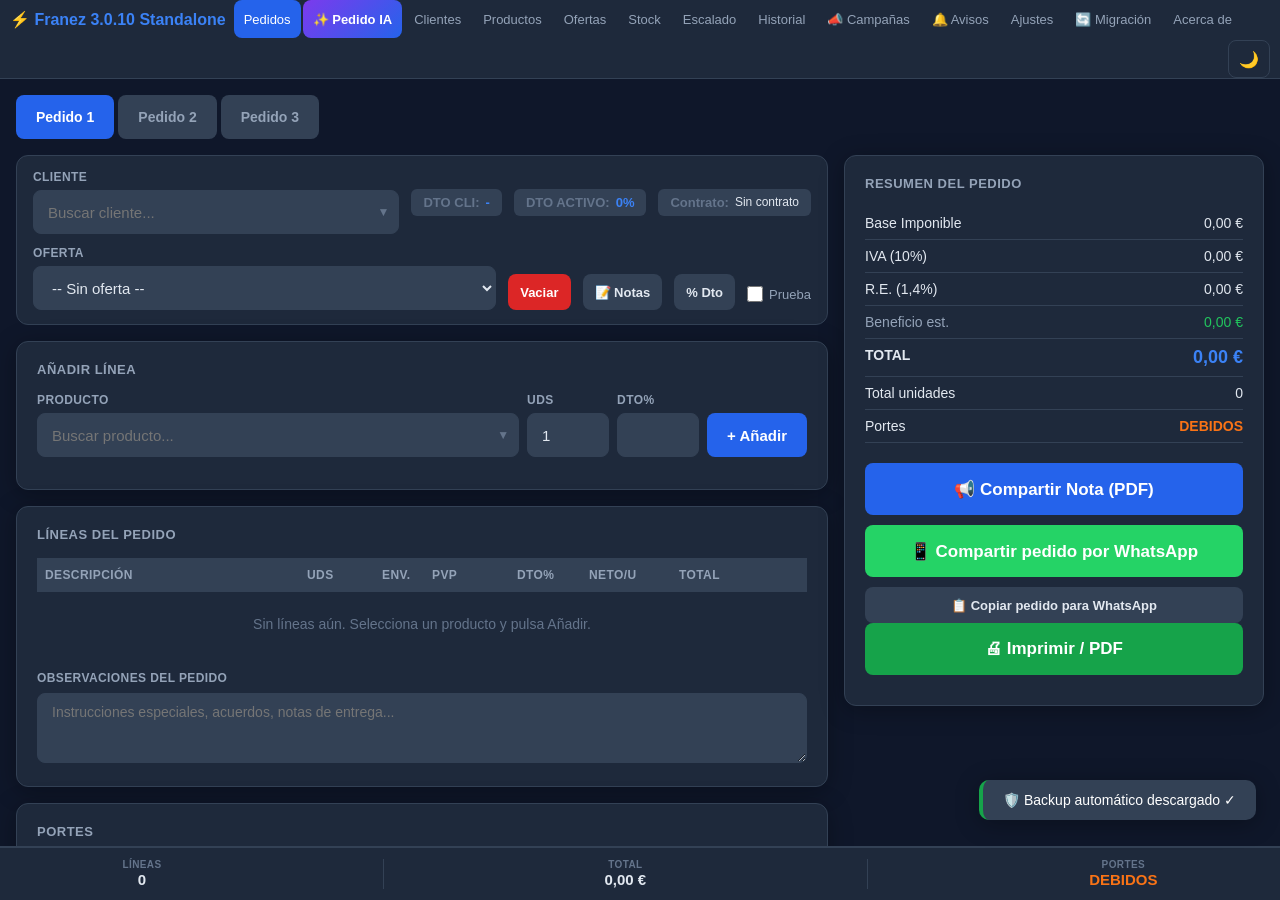
==== v3.html @ 40a16a83 "Add files via upload" ====
<!DOCTYPE html>
<html lang="es">
<head>
<meta charset="UTF-8">
<meta name="viewport" content="width=device-width,initial-scale=1.0">
<meta name="theme-color" content="#2563eb">
<meta name="mobile-web-app-capable" content="yes">
<meta name="apple-mobile-web-app-capable" content="yes">
<meta name="apple-mobile-web-app-status-bar-style" content="black-translucent">
<link rel="manifest" href="./manifest.json">
<title>Franez 3.0.10 Standalone</title>
<style>
html,body{margin:0;width:100%;height:100%;overflow:hidden;background:#0f172a}
#app-frame{display:block;width:100%;height:100%;border:0}
</style>
</head>
<body>
<iframe id="app-frame" src="index.html" title="Franez"></iframe>
<script>
(function(){
  var frame=document.getElementById('app-frame');

  function instalarV3(){
    var w=frame.contentWindow,d=frame.contentDocument;
    if(!w||!d||!d.body)return;

    /* V3: el popup deja de existir como función visible, pero el nodo se conserva
       para que los listeners antiguos no provoquen errores al ejecutarse. */
    w.initPopupInicio=function(){};
    var popup=d.getElementById('popup-inicio');
    if(popup){
      popup.style.setProperty('display','none','important');
      popup.setAttribute('aria-hidden','true');
    }

    /* V3: versión */
    d.title='Franez 3.0.10 Standalone';
    var navTitle=d.getElementById('nav-title');
    if(navTitle)navTitle.textContent='⚡ Franez 3.0.10 Standalone';

    /* Evitar duplicados */
    if(d.getElementById('nav-avisos-v3')){
      actualizarAvisos();
      return;
    }

    var nav=d.getElementById('nav');
    if(!nav)return;

    /* Nueva pestaña Avisos */
    var btn=d.createElement('button');
    btn.id='nav-avisos-v3';
    btn.className='nav-btn';
    btn.innerHTML='🔔 Avisos <span class="nav-badge hidden" id="avisos-badge-v3">0</span>';
    btn.onclick=function(){
      w.showPanel('avisos-v3',btn);
      renderAvisos();
    };

    var ajustes=d.querySelector('.nav-btn[onclick*="showPanel(\'ajustes\'"]');
    if(ajustes)nav.insertBefore(btn,ajustes);
    else nav.appendChild(btn);

    /* Panel de avisos, completamente desplazable */
    var panel=d.createElement('div');
    panel.className='panel';
    panel.id='panel-avisos-v3';
    panel.innerHTML=
      '<div class="card" style="max-width:1100px;margin:0 auto">'+
        '<div style="display:flex;justify-content:space-between;align-items:center;gap:10px;flex-wrap:wrap;margin-bottom:18px">'+
          '<div>'+
            '<div class="card-title" style="margin:0">🔔 Avisos</div>'+
            '<div style="font-size:13px;color:var(--text3);margin-top:5px">Todo lo que requiere tu atención, sin ventanas emergentes.</div>'+
          '</div>'+
          '<button class="btn btn-ghost btn-sm" id="avisos-refresh-v3">Actualizar</button>'+
        '</div>'+
        '<div id="avisos-content-v3"></div>'+
      '</div>';
    d.body.appendChild(panel);

    var style=d.createElement('style');
    style.id='estilos-avisos-v3';
    style.textContent=
      '#panel-avisos-v3{overflow-y:auto!important;-webkit-overflow-scrolling:touch;padding-bottom:80px}'+
      '#panel-avisos-v3 .card{min-height:fit-content}'+
      '.aviso-v3{border:1px solid var(--border);border-radius:12px;padding:14px;margin-bottom:10px;background:var(--card);color:var(--text);box-shadow:var(--shadow)}'+
      '.aviso-v3.urgente{border-left:4px solid #ef4444}'+
      '.aviso-v3.proximo{border-left:4px solid #f59e0b}'+
      '.aviso-v3.normal{border-left:4px solid #22c55e}'+
      '.aviso-v3-title{font-weight:700;font-size:14px;margin-bottom:5px}'+
      '.aviso-v3-meta{font-size:12px;color:var(--text3)}'+
      '.aviso-v3-empty{padding:28px 16px;text-align:center;color:var(--text3);border:1px dashed var(--border);border-radius:12px}'+
      '#popup-inicio{display:none!important}';
    d.head.appendChild(style);

    function getContratos(){
      if(typeof w.getContratosProximos==='function')return w.getContratosProximos();
      var dias=(w.state&&w.state.config&&w.state.config.diasContrato)||21;
      return (w.state&&Array.isArray(w.state.clientes)?w.state.clientes:[]).filter(function(c){
        if(!c.contrato||typeof w.diasParaVencer!=='function')return false;
        var x=w.diasParaVencer(c.contrato);
        return x>=0&&x<=dias;
      }).sort(function(a,b){
        return w.diasParaVencer(a.contrato)-w.diasParaVencer(b.contrato);
      });
    }

    function renderAvisos(){
      var box=d.getElementById('avisos-content-v3');
      if(!box)return;

      var contratos=getContratos();

      if(!contratos.length){
        box.innerHTML='<div class="aviso-v3-empty">✓ No tienes avisos pendientes de contratos.</div>';
        actualizarAvisos();
        return;
      }

      box.innerHTML=contratos.map(function(c){
        var dias=typeof w.diasParaVencer==='function'?w.diasParaVencer(c.contrato):0;
        var clase=dias<=7?'urgente':(dias<=14?'proximo':'normal');
        var texto=dias===0?'Vence hoy':(dias===1?'Vence mañana':'Vence en '+dias+' días');
        var fecha=typeof w.formatContratoDisplay==='function'?w.formatContratoDisplay(c.contrato):c.contrato;
        var nombre=typeof w.escH==='function'?w.escH(c.nombreCompleto):c.nombreCompleto||'Cliente';

        return '<div class="aviso-v3 '+clase+'">'+
          '<div class="aviso-v3-title">📋 '+nombre+'</div>'+
          '<div class="aviso-v3-meta"><strong>'+texto+'</strong> · Fecha de contrato: '+fecha+'</div>'+
        '</div>';
      }).join('');

      actualizarAvisos();
    }

    function actualizarAvisos(){
      var badge=d.getElementById('avisos-badge-v3');
      if(!badge)return;

      var contratos=[];
      if(typeof w.getContratosProximos==='function'){
        contratos=w.getContratosProximos();
      }else if(w.state&&Array.isArray(w.state.clientes)&&typeof w.diasParaVencer==='function'){
        var dias=(w.state.config&&w.state.config.diasContrato)||21;
        contratos=w.state.clientes.filter(function(c){
          if(!c.contrato)return false;
          var x=w.diasParaVencer(c.contrato);
          return x>=0&&x<=dias;
        });
      }

      var n=contratos.length;
      badge.textContent=n;
      badge.classList.toggle('hidden',n===0);
    }

    var refresh=d.getElementById('avisos-refresh-v3');
    if(refresh)refresh.onclick=renderAvisos;

    /* Reflejar v3 también en Acerca de */
    var aboutVersion=d.getElementById('about-version');
    if(aboutVersion)aboutVersion.textContent='v3.0.9';

    var aboutChange=d.getElementById('about-changelog');
    if(aboutChange){
      var item=d.createElement('div');
      item.className='changelog-item';
      item.innerHTML='<span class="changelog-version">v3.0.9</span><span class="changelog-desc">Nueva pestaña Avisos. Se elimina el popup de inicio. Inicio de la etapa 3: el desarrollo técnico de Franez pasa a estar bajo el mando de ChatGPT.</span>';
      aboutChange.insertBefore(item,aboutChange.firstChild);
    }

    w.renderAvisosV3=renderAvisos;
    actualizarAvisos();
  }


  /* V3.0.8 — BACKUP AUTOMÁTICO SIMPLE
     Sin permisos ni carpetas especiales: el JSON se descarga en la carpeta
     de descargas configurada por el navegador. El usuario conserva el control:
     puede desactivar el automático en Ajustes y siempre puede usar el botón Backup.
  */
  var BACKUP_AUTO_KEY='franez_backup_automatico';
  var BACKUP_DAY_KEY='franez_backup_ultimo_dia';

  function backupAutomaticoActivo(){
    return localStorage.getItem(BACKUP_AUTO_KEY)!=='off';
  }

  function construirDatosBackup(){
    var w=frame.contentWindow;
    var st=w.state||{};
    return {
      backupVersion:'1',
      appVersion:'3.0.10',
      fechaBackup:new Date().toISOString(),
      clientes:Array.isArray(st.clientes)?st.clientes:[],
      productos:Array.isArray(st.productos)?st.productos:[],
      ofertas:Array.isArray(st.ofertas)?st.ofertas:[],
      pedidos:Array.isArray(st.pedidos)?st.pedidos:[],
      historial:Array.isArray(st.historial)?st.historial:[],
      stock:st.stock||{},
      delegado:st.delegado||'',
      campanas:Array.isArray(st.campanas)?st.campanas:[],
      config:st.config||{},
      acumuladoMensual:st.acumuladoMensual||{},
      rutaDia:st.rutaDia||{fecha:'',clientes:[]},
      datosLocales:{
        planSemana:localStorage.getItem('planSemana')||'',
        franez_zonas:localStorage.getItem('franez_zonas')||'',
        franez_ts:localStorage.getItem('franez_ts')||''
      }
    };
  }

  function backupFechaISO(){
    var d=new Date();
    return d.getFullYear()+'-'+('0'+(d.getMonth()+1)).slice(-2)+'-'+('0'+d.getDate()).slice(-2);
  }

  async function esperarDatosCRM(){
    var w=frame.contentWindow;
    for(var i=0;i<40;i++){
      if(w.state && Array.isArray(w.state.clientes))return true;
      await new Promise(function(r){setTimeout(r,250);});
    }
    return !!(w.state&&Array.isArray(w.state.clientes));
  }

  async function descargarBackup(manual){
    await esperarDatosCRM();
    var datos=construirDatosBackup();
    var nombre='backup_'+backupFechaISO()+'.json';
    var blob=new Blob([JSON.stringify(datos,null,2)],{type:'application/json;charset=utf-8'});
    var url=URL.createObjectURL(blob);
    var a=document.createElement('a');
    a.href=url;
    a.download=nombre;
    a.style.display='none';
    document.body.appendChild(a);
    a.click();
    setTimeout(function(){URL.revokeObjectURL(url);a.remove();},1500);
    localStorage.setItem(BACKUP_DAY_KEY,backupFechaISO());
    var w=frame.contentWindow;
    if(w.toast)w.toast(manual?'🛡️ Backup manual descargado ✓':'🛡️ Backup automático descargado ✓','ok');
    return true;
  }

  async function ejecutarBackupAutomatico(){
    if(!backupAutomaticoActivo())return;
    var hoy=backupFechaISO();
    if(localStorage.getItem(BACKUP_DAY_KEY)===hoy)return;
    try{
      await descargarBackup(false);
    }catch(e){
      var w=frame.contentWindow;
      if(w.toast)w.toast('⚠️ No se pudo descargar el backup automático. Puedes usar 🛡️ Backup.','error');
      console.error('Backup automático:',e);
    }
  }

  async function forzarBackupManual(){
    try{
      await descargarBackup(true);
    }catch(e){
      var w=frame.contentWindow;
      if(w.toast)w.toast('⚠️ No se pudo crear el backup: '+String(e&&e.message?e.message:e),'error');
      console.error('Backup manual:',e);
    }
  }

  function instalarAjusteBackup(){
    var w=frame.contentWindow,d=frame.contentDocument;
    if(!w||!d)return;
    if(d.getElementById('ajuste-backup-auto-v308'))return;

    var panel=d.getElementById('panel-ajustes')||d.querySelector('[id*="ajustes"]');
    if(!panel)return;

    var card=d.createElement('div');
    card.id='ajuste-backup-auto-v308';
    card.className='card';
    card.style.marginTop='14px';
    card.innerHTML=
      '<div class="card-title">🛡️ Copia de seguridad</div>'+
      '<div style="font-size:13px;color:var(--text3);line-height:1.5;margin:6px 0 12px">Descarga un JSON completo una vez al día en la carpeta de Descargas del navegador. Tú tienes la última palabra y puedes desconectarlo cuando quieras.</div>'+
      '<label style="display:flex;align-items:center;justify-content:space-between;gap:12px;padding:12px 0;cursor:pointer">'+
        '<span><strong>Backup automático diario</strong><br><span style="font-size:12px;color:var(--text3)">Activo por defecto. El botón 🛡️ Backup sigue disponible aunque lo desactives.</span></span>'+
        '<input id="backup-auto-switch-v308" type="checkbox" style="width:22px;height:22px;flex:0 0 auto">'+
      '</label>';
    panel.appendChild(card);

    var sw=d.getElementById('backup-auto-switch-v308');
    sw.checked=backupAutomaticoActivo();
    sw.onchange=function(){
      localStorage.setItem(BACKUP_AUTO_KEY,sw.checked?'on':'off');
      if(w.toast)w.toast(sw.checked?'🛡️ Backup automático activado ✓':'🛡️ Backup automático desconectado','ok');
    };
  }


  var MENSAJE_COMPARTIR_KEY='franez_mensaje_compartir_pedido_v308';
  var MENSAJE_COMPARTIR_DEFAULT='Te envío este resumen únicamente para que puedas comprobar que el pedido que he pasado es correcto. Si ves cualquier error o algo que no coincida, por favor, házmelo saber. Muchas gracias.';

  function clientePedidoActual(){
    var w=frame.contentWindow;
    if(!w||!w.state||!Array.isArray(w.state.pedidos))return null;
    var p=w.state.pedidos[w.currentOrder||0];
    return p&&w.getClienteById?w.getClienteById(p.clienteId):null;
  }
  function mensajeCompartirActual(){return localStorage.getItem(MENSAJE_COMPARTIR_KEY)||MENSAJE_COMPARTIR_DEFAULT;}
  function normalizarTelefonoV308(v){
    var s=String(v||'').replace(/\D/g,'');
    if(!s)return '';
    if(s.indexOf('0034')===0)s=s.substring(4);
    if(s.indexOf('34')===0&&s.length===11)return s;
    if(s.length===9)return '34'+s;
    return s;
  }
  function construirMensajePedidoV308(){
    var w=frame.contentWindow,p=w.state&&w.state.pedidos?w.state.pedidos[w.currentOrder||0]:null;
    if(!p||!Array.isArray(p.lineas)||!p.lineas.length)return '';
    var lineas=p.lineas.map(function(l){
      var pvp=typeof w.fmNum==='function'?w.fmNum(l.pvp):Number(l.pvp||0).toFixed(2).replace('.',',');
      return '• '+String(l.nombre||'Producto')+' — '+(parseInt(l.uds)||0)+' uds. — PVP '+pvp+' €';
    }).join('\n');
    return mensajeCompartirActual()+'\n\n'+lineas+'\n\nLos precios indicados son PVP.';
  }
  function construirTextoEntregasV308(p){
    if(!p||!p.entregasOverride||!Array.isArray(p.lineas))return '';
    var out=[];
    p.lineas.forEach(function(l,idx){
      var nombre=String(l.nombre||'').toUpperCase(),uds=parseInt(l.uds)||0;
      var aplica=(nombre.indexOf('PHILUS')>-1&&uds>=48)||(nombre.indexOf('PHILUS')===-1&&uds>=12);
      if(!aplica)return;
      var ov=p.entregasOverride['linea_'+idx];if(!ov)return;
      var e1=ov.e1||Math.floor(uds/2),e2=uds-e1;
      out.push('• '+(l.nombre||'Producto')+': '+e1+' uds. — Envío 1: '+(ov.f1||'sin fecha')+' | '+e2+' uds. — Envío 2: '+(ov.f2||'sin fecha'));
    });
    return out.length?'ENTREGAS FRACCIONADAS\n'+out.join('\n'):'';
  }
  function copiarPedidoWhatsAppV308(){
    var texto=construirMensajePedidoV308();if(!texto)return;
    if(navigator.clipboard&&navigator.clipboard.writeText){
      navigator.clipboard.writeText(texto).then(function(){var w=frame.contentWindow;if(w.toast)w.toast('📋 Pedido copiado. Pégalo en WhatsApp Business.','ok');}).catch(function(){fallbackCopiarV308(texto);});
    }else fallbackCopiarV308(texto);
  }
  function fallbackCopiarV308(texto){
    var d=frame.contentDocument,ta=d.createElement('textarea');ta.value=texto;ta.style.position='fixed';ta.style.opacity='0';d.body.appendChild(ta);ta.select();try{d.execCommand('copy');}catch(e){}ta.remove();var w=frame.contentWindow;if(w.toast)w.toast('📋 Pedido copiado. Pégalo en WhatsApp Business.','ok');
  }
  function abrirWhatsAppPedidoV308(){
    var w=frame.contentWindow,c=clientePedidoActual(),texto=construirMensajePedidoV308();if(!texto)return;
    var telefono=normalizarTelefonoV308(c&&(c.movil||c.telefono));
    if(!telefono){copiarPedidoWhatsAppV308();if(w.toast)w.toast('⚠️ Este cliente no tiene móvil/teléfono. He copiado el pedido para pegarlo manualmente.','error');return;}
    var url='https://wa.me/'+telefono+'?text='+encodeURIComponent(texto);
    window.open(url,'_blank');
  }
  function instalarBotonWhatsApp(){
    var w=frame.contentWindow,d=frame.contentDocument;if(!w||!d||d.getElementById('btn-wa-pedido-v308'))return;
    var pdf=d.querySelector('button[onclick*="compartirNota"]');if(!pdf)return;
    var b=d.createElement('button');b.id='btn-wa-pedido-v308';b.className='btn btn-lg';b.style.cssText='background:#25d366;color:#fff;border:none';b.innerHTML='📱 Compartir pedido por WhatsApp';b.title='Prepara el pedido para el cliente. Tú tendrás que pulsar Enviar.';b.onclick=abrirWhatsAppPedidoV308;pdf.parentNode.insertBefore(b,pdf.nextSibling);
    var c=d.createElement('button');c.id='btn-copy-wa-pedido-v308';c.className='btn btn-ghost btn-sm';c.style.width='100%';c.textContent='📋 Copiar pedido para WhatsApp';c.title='Plan B: copia el mensaje completo al portapapeles.';c.onclick=copiarPedidoWhatsAppV308;b.parentNode.insertBefore(c,b.nextSibling);
  }
  function instalarMensajeCompartir(){
    var w=frame.contentWindow,d=frame.contentDocument;if(!w||!d||d.getElementById('ajuste-mensaje-compartir-v308'))return;
    var panel=d.getElementById('panel-ajustes')||d.querySelector('[id*="ajustes"]');if(!panel)return;
    var card=d.createElement('div');card.id='ajuste-mensaje-compartir-v308';card.className='card';card.style.marginTop='14px';
    card.innerHTML='<div class="card-title">✉️ Mensaje al compartir pedidos</div><div style="font-size:13px;color:var(--text3);line-height:1.5;margin-bottom:10px">Este texto se añadirá al compartir el pedido por email o WhatsApp. Puedes modificarlo cuando quieras.</div><textarea id="mensaje-compartir-v308" style="min-height:120px"></textarea><div style="display:flex;gap:8px;flex-wrap:wrap;margin-top:10px"><button class="btn btn-primary btn-sm" id="guardar-mensaje-compartir-v308">Guardar mensaje</button><button class="btn btn-ghost btn-sm" id="restaurar-mensaje-compartir-v308">Restaurar texto original</button></div>';
    panel.appendChild(card);var ta=d.getElementById('mensaje-compartir-v308');ta.value=mensajeCompartirActual();
    d.getElementById('guardar-mensaje-compartir-v308').onclick=function(){localStorage.setItem(MENSAJE_COMPARTIR_KEY,ta.value.trim()||MENSAJE_COMPARTIR_DEFAULT);if(w.toast)w.toast('✉️ Mensaje guardado ✓','ok');};
    d.getElementById('restaurar-mensaje-compartir-v308').onclick=function(){ta.value=MENSAJE_COMPARTIR_DEFAULT;localStorage.setItem(MENSAJE_COMPARTIR_KEY,MENSAJE_COMPARTIR_DEFAULT);if(w.toast)w.toast('✉️ Mensaje restaurado ✓','ok');};
  }
  function instalarContratoEditable(){
    var w=frame.contentWindow,d=frame.contentDocument;if(!w||!d)return;var bc=d.getElementById('badge-contrato');if(!bc||bc.dataset.v308)return;bc.dataset.v308='1';bc.style.cursor='pointer';bc.title='Pulsar para modificar la fecha de caducidad del contrato';
    bc.onclick=function(){
      var c=clientePedidoActual();if(!c){if(w.toast)w.toast('Selecciona primero un cliente.','err');return;}var actual=c.contrato||'';
      var html='<div style="padding:16px"><div style="font-size:14px;font-weight:700;margin-bottom:12px">📅 Fecha de caducidad del contrato</div><div style="font-size:12px;color:var(--text3);margin-bottom:8px">Cliente: '+(w.escH?w.escH(c.nombreComercial||c.nombreCompleto||'Cliente'):'Cliente')+'</div><input id="v308-contrato-date" type="date" value="'+String(actual).replace(/[^0-9-]/g,'')+'" style="width:100%;margin-bottom:14px"><div style="display:flex;gap:8px;justify-content:flex-end"><button class="btn btn-ghost" onclick="cerrarMiniModal()">Cancelar</button><button class="btn btn-primary" id="v308-guardar-contrato">Guardar</button></div></div>';
      if(typeof w.mostrarMiniModal==='function'){
        w.mostrarMiniModal(html);setTimeout(function(){var save=d.getElementById('v308-guardar-contrato');if(save)save.onclick=function(){var inp=d.getElementById('v308-contrato-date');c.contrato=inp&&inp.value?inp.value:'';if(typeof w.saveState==='function')w.saveState();if(typeof w.updateClientPreview==='function')w.updateClientPreview();if(typeof w.renderSummary==='function')w.renderSummary();if(typeof w.checkAlerts==='function')w.checkAlerts();if(typeof w.renderAvisosV3==='function')w.renderAvisosV3();if(typeof w.cerrarMiniModal==='function')w.cerrarMiniModal();if(w.toast)w.toast('📅 Fecha de contrato guardada ✓','ok');};},50);
      }else{var nuevo=prompt('Nueva fecha de caducidad (AAAA-MM-DD):',actual);if(nuevo!==null){c.contrato=nuevo;w.saveState();w.updateClientPreview();if(w.renderAvisosV3)w.renderAvisosV3();}}
    };
  }
  function sobrescribirCompartirNota(){
    var w=frame.contentWindow;if(!w||typeof w.verificarPedidoAntesDePDF!=='function'||typeof w.buildPDF!=='function'||typeof w.pdfToBlob!=='function')return;if(w.compartirNota&&w.compartirNota.__v308)return;
    var fn=function(){w.verificarPedidoAntesDePDF(function(){if(typeof w.guardarEnHistorial==='function')w.guardarEnHistorial();var nd=w.buildNdFromCurrentOrder();if(!nd.pedido.lineas||!nd.pedido.lineas.length){w.toast('Sin líneas en el pedido','err');return;}var p=nd.pedido,originalNotas=p.notas||'',entTexto=construirTextoEntregasV308(p);try{if(entTexto)p.notas=originalNotas?(originalNotas+'\n\n'+entTexto):entTexto;var pdfStr=w.buildPDF(nd),blob=w.pdfToBlob(pdfStr),fname=(typeof w.formatFName==='function'?w.formatFName(nd):'pedido.pdf');var file=new File([blob],fname,{type:'application/pdf'}),cli=nd.cliente||{},nombre=cli.nombreCompleto||cli.nombreComercial||'cliente';if(navigator.canShare&&navigator.canShare({files:[file]})){navigator.share({files:[file],title:'Pedido de '+nombre}).catch(function(){});}else{var a=document.createElement('a');a.href=URL.createObjectURL(blob);a.download=fname;a.click();if(w.toast)w.toast('PDF descargado ✓','ok');}}catch(e){w.toast('Error generando PDF: '+e.message,'err');}finally{p.notas=originalNotas;}});};fn.__v308=true;w.compartirNota=fn;
  }

  function arrancar(){
    setTimeout(function(){
      instalarV3();
      instalarAjusteBackup();
      instalarMensajeCompartir();
      instalarBotonWhatsApp();
      instalarContratoEditable();
      sobrescribirCompartirNota();
      setTimeout(function(){
        instalarAjusteBackup();
        instalarMensajeCompartir();
        instalarBotonWhatsApp();
        instalarContratoEditable();
        sobrescribirCompartirNota();
        ejecutarBackupAutomatico();
      },900);
    },50);
  }

  frame.addEventListener('load',arrancar);
})();
</script>
</body>
</html>
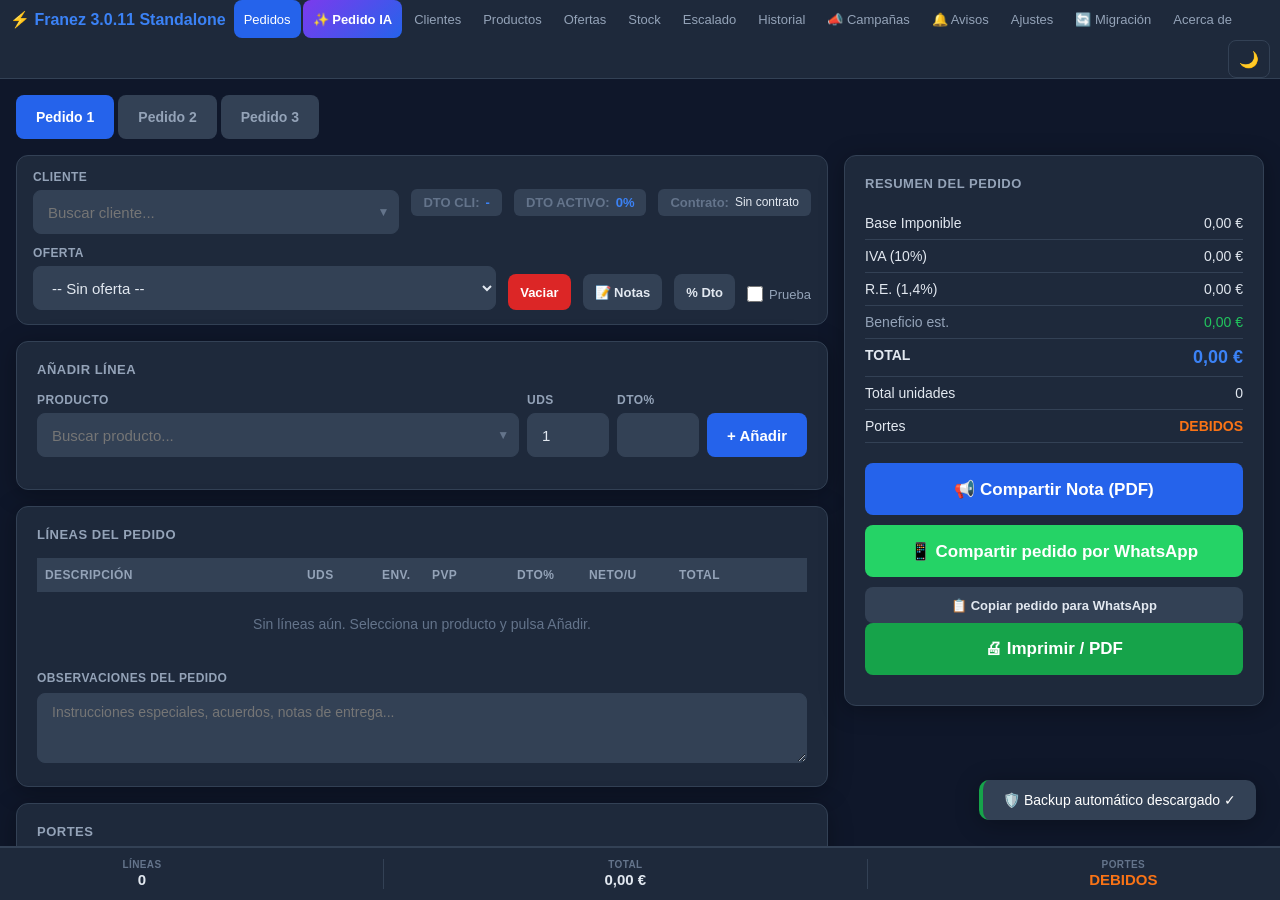
==== commit 85593b50: "Add files via upload" ====
--- a/v3.html
+++ b/v3.html
@@ -7,8 +7,7 @@
 <meta name="mobile-web-app-capable" content="yes">
 <meta name="apple-mobile-web-app-capable" content="yes">
 <meta name="apple-mobile-web-app-status-bar-style" content="black-translucent">
-<link rel="manifest" href="./manifest.json">
-<title>Franez 3.0.10 Standalone</title>
+<title>Franez 3.0.11 Standalone</title>
 <style>
 html,body{margin:0;width:100%;height:100%;overflow:hidden;background:#0f172a}
 #app-frame{display:block;width:100%;height:100%;border:0}
@@ -34,9 +33,9 @@
     }
 
     /* V3: versión */
-    d.title='Franez 3.0.10 Standalone';
+    d.title='Franez 3.0.11 Standalone';
     var navTitle=d.getElementById('nav-title');
-    if(navTitle)navTitle.textContent='⚡ Franez 3.0.10 Standalone';
+    if(navTitle)navTitle.textContent='⚡ Franez 3.0.11 Standalone';
 
     /* Evitar duplicados */
     if(d.getElementById('nav-avisos-v3')){
@@ -159,13 +158,13 @@
 
     /* Reflejar v3 también en Acerca de */
     var aboutVersion=d.getElementById('about-version');
-    if(aboutVersion)aboutVersion.textContent='v3.0.9';
+    if(aboutVersion)aboutVersion.textContent='v3.0.11';
 
     var aboutChange=d.getElementById('about-changelog');
     if(aboutChange){
       var item=d.createElement('div');
       item.className='changelog-item';
-      item.innerHTML='<span class="changelog-version">v3.0.9</span><span class="changelog-desc">Nueva pestaña Avisos. Se elimina el popup de inicio. Inicio de la etapa 3: el desarrollo técnico de Franez pasa a estar bajo el mando de ChatGPT.</span>';
+      item.innerHTML='<span class="changelog-version">v3.0.11</span><span class="changelog-desc">Nueva pestaña Avisos. Se elimina el popup de inicio. Inicio de la etapa 3: el desarrollo técnico de Franez pasa a estar bajo el mando de ChatGPT.</span>';
       aboutChange.insertBefore(item,aboutChange.firstChild);
     }
 
@@ -191,7 +190,7 @@
     var st=w.state||{};
     return {
       backupVersion:'1',
-      appVersion:'3.0.10',
+      appVersion:'3.0.11',
       fechaBackup:new Date().toISOString(),
       clientes:Array.isArray(st.clientes)?st.clientes:[],
       productos:Array.isArray(st.productos)?st.productos:[],
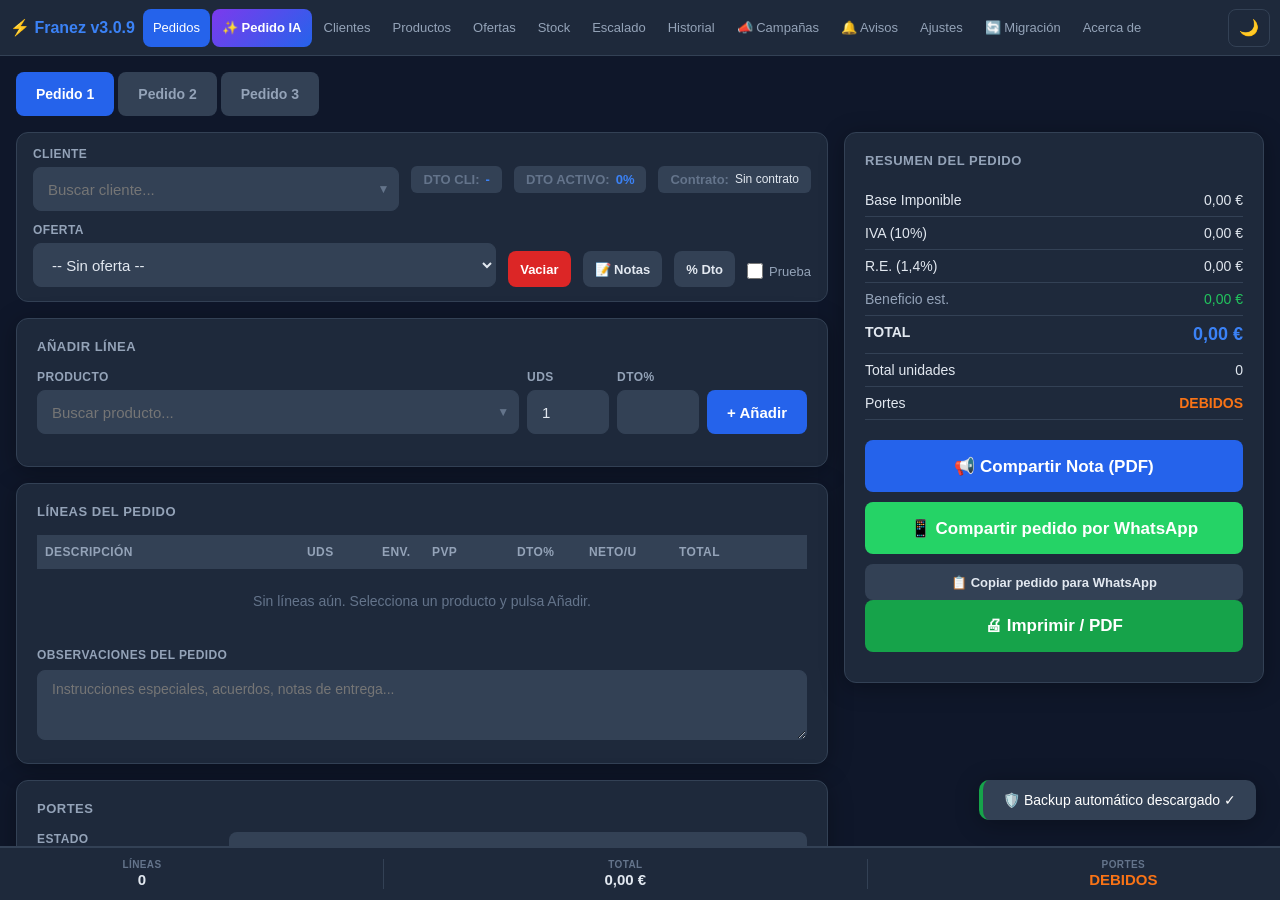
==== commit 50c1f2d2: "Add files via upload" ====
--- a/v3.html
+++ b/v3.html
@@ -7,7 +7,8 @@
 <meta name="mobile-web-app-capable" content="yes">
 <meta name="apple-mobile-web-app-capable" content="yes">
 <meta name="apple-mobile-web-app-status-bar-style" content="black-translucent">
-<title>Franez 3.0.11 Standalone</title>
+<link rel="manifest" href="./manifest.json">
+<title>Franez v3.0.9</title>
 <style>
 html,body{margin:0;width:100%;height:100%;overflow:hidden;background:#0f172a}
 #app-frame{display:block;width:100%;height:100%;border:0}
@@ -33,9 +34,9 @@
     }
 
     /* V3: versión */
-    d.title='Franez 3.0.11 Standalone';
+    d.title='Franez v3.0.9';
     var navTitle=d.getElementById('nav-title');
-    if(navTitle)navTitle.textContent='⚡ Franez 3.0.11 Standalone';
+    if(navTitle)navTitle.textContent='⚡ Franez v3.0.9';
 
     /* Evitar duplicados */
     if(d.getElementById('nav-avisos-v3')){
@@ -158,13 +159,13 @@
 
     /* Reflejar v3 también en Acerca de */
     var aboutVersion=d.getElementById('about-version');
-    if(aboutVersion)aboutVersion.textContent='v3.0.11';
+    if(aboutVersion)aboutVersion.textContent='v3.0.9';
 
     var aboutChange=d.getElementById('about-changelog');
     if(aboutChange){
       var item=d.createElement('div');
       item.className='changelog-item';
-      item.innerHTML='<span class="changelog-version">v3.0.11</span><span class="changelog-desc">Nueva pestaña Avisos. Se elimina el popup de inicio. Inicio de la etapa 3: el desarrollo técnico de Franez pasa a estar bajo el mando de ChatGPT.</span>';
+      item.innerHTML='<span class="changelog-version">v3.0.9</span><span class="changelog-desc">Nueva pestaña Avisos. Se elimina el popup de inicio. Inicio de la etapa 3: el desarrollo técnico de Franez pasa a estar bajo el mando de ChatGPT.</span>';
       aboutChange.insertBefore(item,aboutChange.firstChild);
     }
 
@@ -190,7 +191,7 @@
     var st=w.state||{};
     return {
       backupVersion:'1',
-      appVersion:'3.0.11',
+      appVersion:'3.0.9',
       fechaBackup:new Date().toISOString(),
       clientes:Array.isArray(st.clientes)?st.clientes:[],
       productos:Array.isArray(st.productos)?st.productos:[],
@@ -219,7 +220,7 @@
   async function esperarDatosCRM(){
     var w=frame.contentWindow;
     for(var i=0;i<40;i++){
-      if(w.state && Array.isArray(w.state.clientes))return true;
+      try{if(w.state&&Array.isArray(w.state.clientes))return true;}catch(e){}
       await new Promise(function(r){setTimeout(r,250);});
     }
     return !!(w.state&&Array.isArray(w.state.clientes));
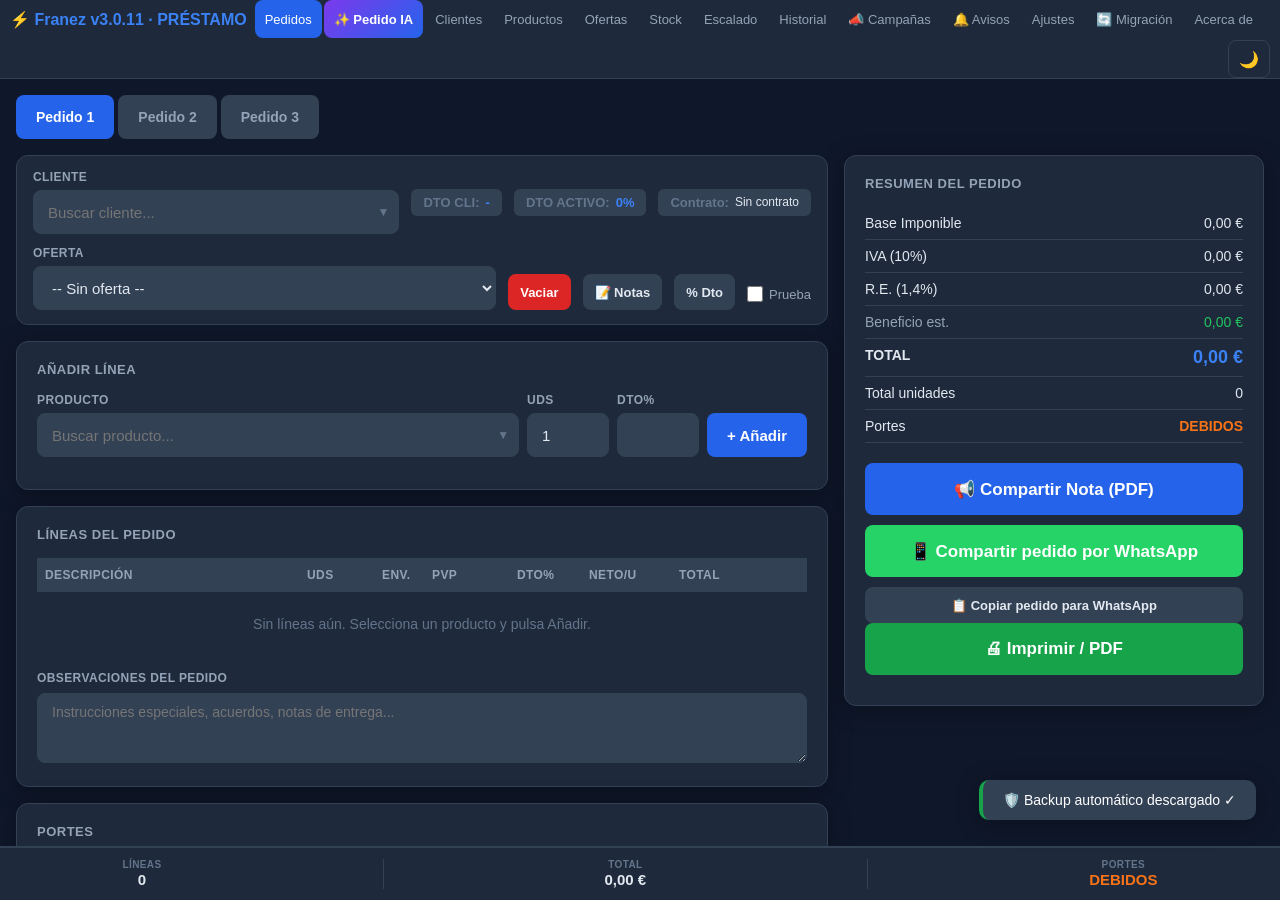
==== commit 8478bde2: "Add files via upload" ====
--- a/v3.html
+++ b/v3.html
@@ -8,7 +8,7 @@
 <meta name="apple-mobile-web-app-capable" content="yes">
 <meta name="apple-mobile-web-app-status-bar-style" content="black-translucent">
 <link rel="manifest" href="./manifest.json">
-<title>Franez v3.0.9</title>
+<title>Franez v3.0.11 · PRÉSTAMO</title>
 <style>
 html,body{margin:0;width:100%;height:100%;overflow:hidden;background:#0f172a}
 #app-frame{display:block;width:100%;height:100%;border:0}
@@ -34,9 +34,9 @@
     }
 
     /* V3: versión */
-    d.title='Franez v3.0.9';
+    d.title='Franez v3.0.11 · PRÉSTAMO';
     var navTitle=d.getElementById('nav-title');
-    if(navTitle)navTitle.textContent='⚡ Franez v3.0.9';
+    if(navTitle)navTitle.textContent='⚡ Franez v3.0.11 · PRÉSTAMO';
 
     /* Evitar duplicados */
     if(d.getElementById('nav-avisos-v3')){
@@ -159,13 +159,13 @@
 
     /* Reflejar v3 también en Acerca de */
     var aboutVersion=d.getElementById('about-version');
-    if(aboutVersion)aboutVersion.textContent='v3.0.9';
+    if(aboutVersion)aboutVersion.textContent='v3.0.11';
 
     var aboutChange=d.getElementById('about-changelog');
     if(aboutChange){
       var item=d.createElement('div');
       item.className='changelog-item';
-      item.innerHTML='<span class="changelog-version">v3.0.9</span><span class="changelog-desc">Nueva pestaña Avisos. Se elimina el popup de inicio. Inicio de la etapa 3: el desarrollo técnico de Franez pasa a estar bajo el mando de ChatGPT.</span>';
+      item.innerHTML='<span class="changelog-version">v3.0.11</span><span class="changelog-desc">Versión de PRÉSTAMO independiente. Se mantiene Avisos sin popup de inicio, backup automático diario, WhatsApp editable y campañas 2027.</span>';
       aboutChange.insertBefore(item,aboutChange.firstChild);
     }
 
@@ -191,7 +191,7 @@
     var st=w.state||{};
     return {
       backupVersion:'1',
-      appVersion:'3.0.9',
+      appVersion:'3.0.11',
       fechaBackup:new Date().toISOString(),
       clientes:Array.isArray(st.clientes)?st.clientes:[],
       productos:Array.isArray(st.productos)?st.productos:[],
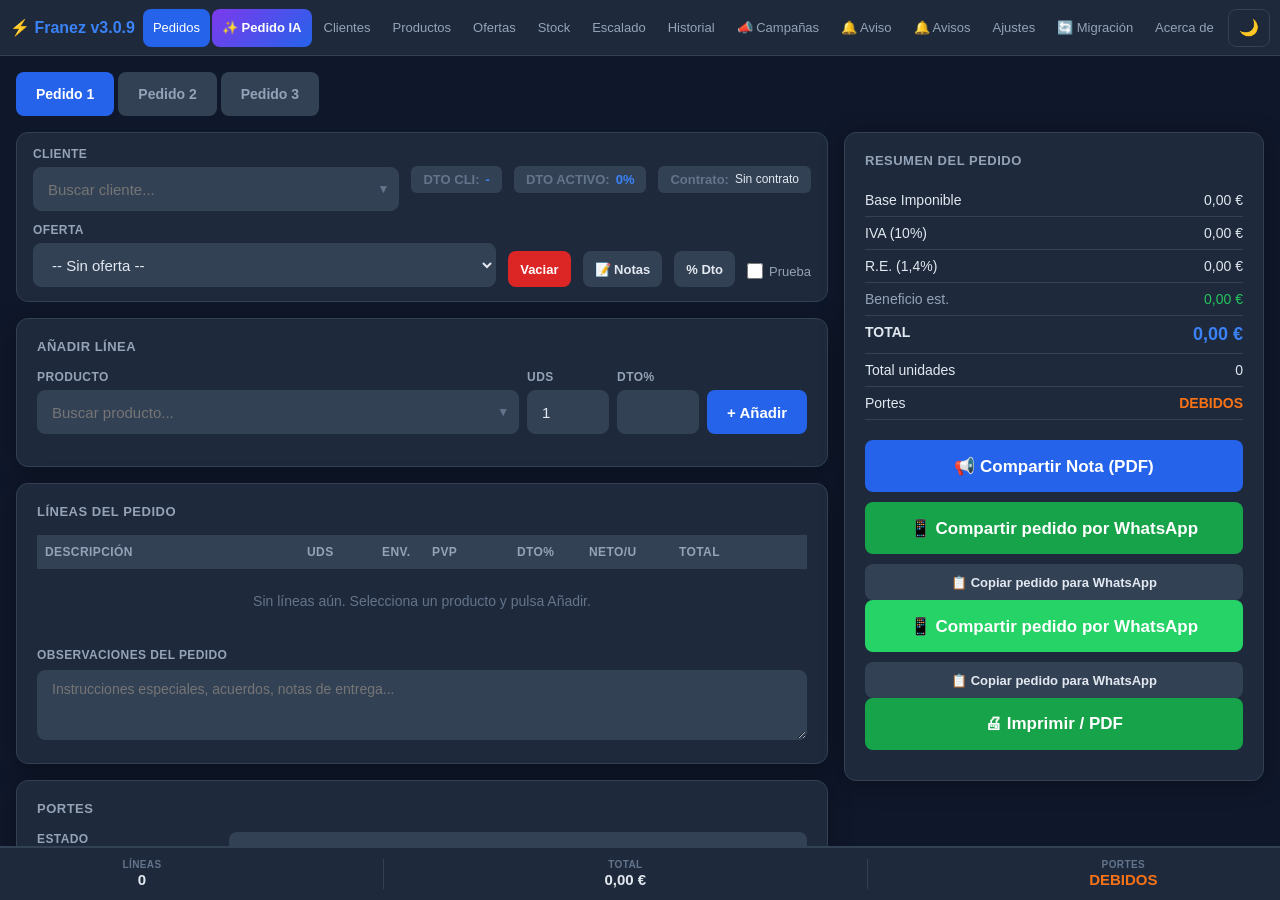
==== commit 57881e35: "Add files via upload" ====
--- a/v3.html
+++ b/v3.html
@@ -8,7 +8,7 @@
 <meta name="apple-mobile-web-app-capable" content="yes">
 <meta name="apple-mobile-web-app-status-bar-style" content="black-translucent">
 <link rel="manifest" href="./manifest.json">
-<title>Franez v3.0.11 · PRÉSTAMO</title>
+<title>Franez v3.0.9</title>
 <style>
 html,body{margin:0;width:100%;height:100%;overflow:hidden;background:#0f172a}
 #app-frame{display:block;width:100%;height:100%;border:0}
@@ -34,9 +34,9 @@
     }
 
     /* V3: versión */
-    d.title='Franez v3.0.11 · PRÉSTAMO';
+    d.title='Franez v3.0.9';
     var navTitle=d.getElementById('nav-title');
-    if(navTitle)navTitle.textContent='⚡ Franez v3.0.11 · PRÉSTAMO';
+    if(navTitle)navTitle.textContent='⚡ Franez v3.0.9';
 
     /* Evitar duplicados */
     if(d.getElementById('nav-avisos-v3')){
@@ -159,13 +159,13 @@
 
     /* Reflejar v3 también en Acerca de */
     var aboutVersion=d.getElementById('about-version');
-    if(aboutVersion)aboutVersion.textContent='v3.0.11';
+    if(aboutVersion)aboutVersion.textContent='v3.0.9';
 
     var aboutChange=d.getElementById('about-changelog');
     if(aboutChange){
       var item=d.createElement('div');
       item.className='changelog-item';
-      item.innerHTML='<span class="changelog-version">v3.0.11</span><span class="changelog-desc">Versión de PRÉSTAMO independiente. Se mantiene Avisos sin popup de inicio, backup automático diario, WhatsApp editable y campañas 2027.</span>';
+      item.innerHTML='<span class="changelog-version">v3.0.9</span><span class="changelog-desc">Nueva pestaña Avisos. Se elimina el popup de inicio. Inicio de la etapa 3: el desarrollo técnico de Franez pasa a estar bajo el mando de ChatGPT.</span>';
       aboutChange.insertBefore(item,aboutChange.firstChild);
     }
 
@@ -191,7 +191,7 @@
     var st=w.state||{};
     return {
       backupVersion:'1',
-      appVersion:'3.0.11',
+      appVersion:'3.0.9',
       fechaBackup:new Date().toISOString(),
       clientes:Array.isArray(st.clientes)?st.clientes:[],
       productos:Array.isArray(st.productos)?st.productos:[],
@@ -220,7 +220,23 @@
   async function esperarDatosCRM(){
     var w=frame.contentWindow;
     for(var i=0;i<40;i++){
-      try{if(w.state&&Array.isArray(w.state.clientes))return true;}catch(e){}
+      try{
+        if(w.state && Array.isArray(w.state.clientes) && w.state.clientes.length>0)return true;
+        if(w._fbGet&&w._fbRef&&w._fbDb){
+          var snap=await w._fbGet(w._fbRef(w._fbDb,'franez'));
+          if(snap&&snap.exists()){
+            var remote=snap.val()||{};
+            if(Array.isArray(remote.clientes)&&remote.clientes.length>0){
+              for(var j=0;j<20;j++){
+                if(w.state&&Array.isArray(w.state.clientes)&&w.state.clientes.length>0)return true;
+                await new Promise(function(r){setTimeout(r,250);});
+              }
+              return true;
+            }
+          }
+          return true;
+        }
+      }catch(e){}
       await new Promise(function(r){setTimeout(r,250);});
     }
     return !!(w.state&&Array.isArray(w.state.clientes));
@@ -351,8 +367,15 @@
     var w=frame.contentWindow,c=clientePedidoActual(),texto=construirMensajePedidoV308();if(!texto)return;
     var telefono=normalizarTelefonoV308(c&&(c.movil||c.telefono));
     if(!telefono){copiarPedidoWhatsAppV308();if(w.toast)w.toast('⚠️ Este cliente no tiene móvil/teléfono. He copiado el pedido para pegarlo manualmente.','error');return;}
-    var url='https://wa.me/'+telefono+'?text='+encodeURIComponent(texto);
-    window.open(url,'_blank');
+    var normal='https://wa.me/'+telefono+'?text='+encodeURIComponent(texto);
+    var intent='intent://send?phone='+telefono+'&text='+encodeURIComponent(texto)+'#Intent;scheme=whatsapp;package=com.whatsapp.w4b;end';
+    var salio=false;
+    function cancelarFallback(){salio=true;document.removeEventListener('visibilitychange',vis);window.removeEventListener('pagehide',vis);}
+    function vis(){if(document.hidden)cancelarFallback();}
+    document.addEventListener('visibilitychange',vis);
+    window.addEventListener('pagehide',vis);
+    window.location.href=intent;
+    setTimeout(function(){if(!salio){cancelarFallback();window.location.href=normal;}},1400);
   }
   function instalarBotonWhatsApp(){
     var w=frame.contentWindow,d=frame.contentDocument;if(!w||!d||d.getElementById('btn-wa-pedido-v308'))return;
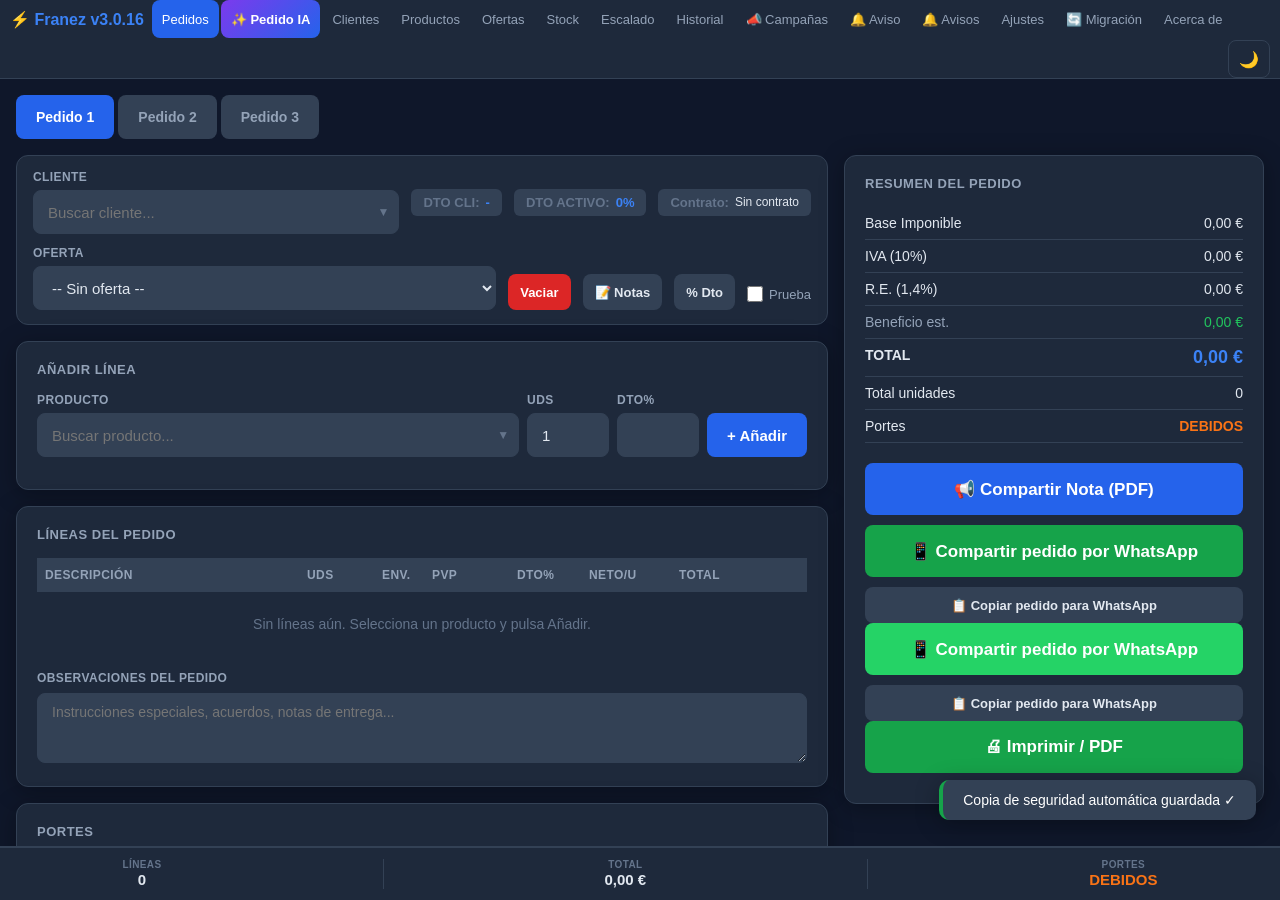
==== commit 724306a1: "Add files via upload" ====
--- a/v3.html
+++ b/v3.html
@@ -8,7 +8,7 @@
 <meta name="apple-mobile-web-app-capable" content="yes">
 <meta name="apple-mobile-web-app-status-bar-style" content="black-translucent">
 <link rel="manifest" href="./manifest.json">
-<title>Franez v3.0.9</title>
+<title>Franez v3.0.16</title>
 <style>
 html,body{margin:0;width:100%;height:100%;overflow:hidden;background:#0f172a}
 #app-frame{display:block;width:100%;height:100%;border:0}
@@ -34,9 +34,9 @@
     }
 
     /* V3: versión */
-    d.title='Franez v3.0.9';
+    d.title='Franez v3.0.16';
     var navTitle=d.getElementById('nav-title');
-    if(navTitle)navTitle.textContent='⚡ Franez v3.0.9';
+    if(navTitle)navTitle.textContent='⚡ Franez v3.0.16';
 
     /* Evitar duplicados */
     if(d.getElementById('nav-avisos-v3')){
@@ -159,13 +159,13 @@
 
     /* Reflejar v3 también en Acerca de */
     var aboutVersion=d.getElementById('about-version');
-    if(aboutVersion)aboutVersion.textContent='v3.0.9';
+    if(aboutVersion)aboutVersion.textContent='v3.0.16';
 
     var aboutChange=d.getElementById('about-changelog');
     if(aboutChange){
       var item=d.createElement('div');
       item.className='changelog-item';
-      item.innerHTML='<span class="changelog-version">v3.0.9</span><span class="changelog-desc">Nueva pestaña Avisos. Se elimina el popup de inicio. Inicio de la etapa 3: el desarrollo técnico de Franez pasa a estar bajo el mando de ChatGPT.</span>';
+      item.innerHTML='<span class="changelog-version">v3.0.16</span><span class="changelog-desc">Nueva pestaña Avisos. Se elimina el popup de inicio. Inicio de la etapa 3: el desarrollo técnico de Franez pasa a estar bajo el mando de ChatGPT.</span>';
       aboutChange.insertBefore(item,aboutChange.firstChild);
     }
 
@@ -191,7 +191,7 @@
     var st=w.state||{};
     return {
       backupVersion:'1',
-      appVersion:'3.0.9',
+      appVersion:'3.0.16',
       fechaBackup:new Date().toISOString(),
       clientes:Array.isArray(st.clientes)?st.clientes:[],
       productos:Array.isArray(st.productos)?st.productos:[],
@@ -298,19 +298,31 @@
     card.style.marginTop='14px';
     card.innerHTML=
       '<div class="card-title">🛡️ Copia de seguridad</div>'+
-      '<div style="font-size:13px;color:var(--text3);line-height:1.5;margin:6px 0 12px">Descarga un JSON completo una vez al día en la carpeta de Descargas del navegador. Tú tienes la última palabra y puedes desconectarlo cuando quieras.</div>'+
-      '<label style="display:flex;align-items:center;justify-content:space-between;gap:12px;padding:12px 0;cursor:pointer">'+
-        '<span><strong>Backup automático diario</strong><br><span style="font-size:12px;color:var(--text3)">Activo por defecto. El botón 🛡️ Backup sigue disponible aunque lo desactives.</span></span>'+
-        '<input id="backup-auto-switch-v308" type="checkbox" style="width:22px;height:22px;flex:0 0 auto">'+
-      '</label>';
+      '<div style="font-size:13px;color:var(--text3);line-height:1.5;margin:6px 0 12px">Se crea automáticamente una copia completa una vez al día, la primera vez que se abre el CRM ese día, y se descarga en la carpeta de Descargas.</div>'+
+      '<div style="display:flex;gap:8px;flex-wrap:wrap;align-items:center">'+
+        '<button class="btn btn-primary btn-sm" id="backup-manual-v316">🛡️ Hacer backup ahora</button>'+
+        '<button class="btn btn-ghost btn-sm" id="backup-toggle-v316"></button>'+
+      '</div>'+
+      '<div id="backup-status-v316" style="font-size:12px;color:var(--text3);margin-top:8px"></div>'+
+      '<div style="font-size:11px;color:var(--text3);margin-top:8px">VERSIÓN PÚBLICA · Pruebas de copia de seguridad.</div>';
     panel.appendChild(card);
 
-    var sw=d.getElementById('backup-auto-switch-v308');
-    sw.checked=backupAutomaticoActivo();
-    sw.onchange=function(){
-      localStorage.setItem(BACKUP_AUTO_KEY,sw.checked?'on':'off');
-      if(w.toast)w.toast(sw.checked?'🛡️ Backup automático activado ✓':'🛡️ Backup automático desconectado','ok');
+    var sw=d.getElementById('backup-toggle-v316');
+    var manual=d.getElementById('backup-manual-v316');
+    var status=d.getElementById('backup-status-v316');
+    function refrescarBackupUI(){
+      var activo=backupAutomaticoActivo();
+      sw.textContent=activo?'⏸️ Desconectar backup automático':'▶️ Conectar backup automático';
+      status.textContent=activo?'Backup automático: ACTIVADO':'Backup automático: DESACTIVADO';
+    }
+    sw.onclick=function(){
+      var activo=backupAutomaticoActivo();
+      localStorage.setItem(BACKUP_AUTO_KEY,activo?'off':'on');
+      refrescarBackupUI();
+      if(w.toast)w.toast(activo?'🛡️ Backup automático desconectado':'🛡️ Backup automático activado ✓','ok');
     };
+    manual.onclick=function(){forzarBackupManual();};
+    refrescarBackupUI();
   }
 
 
